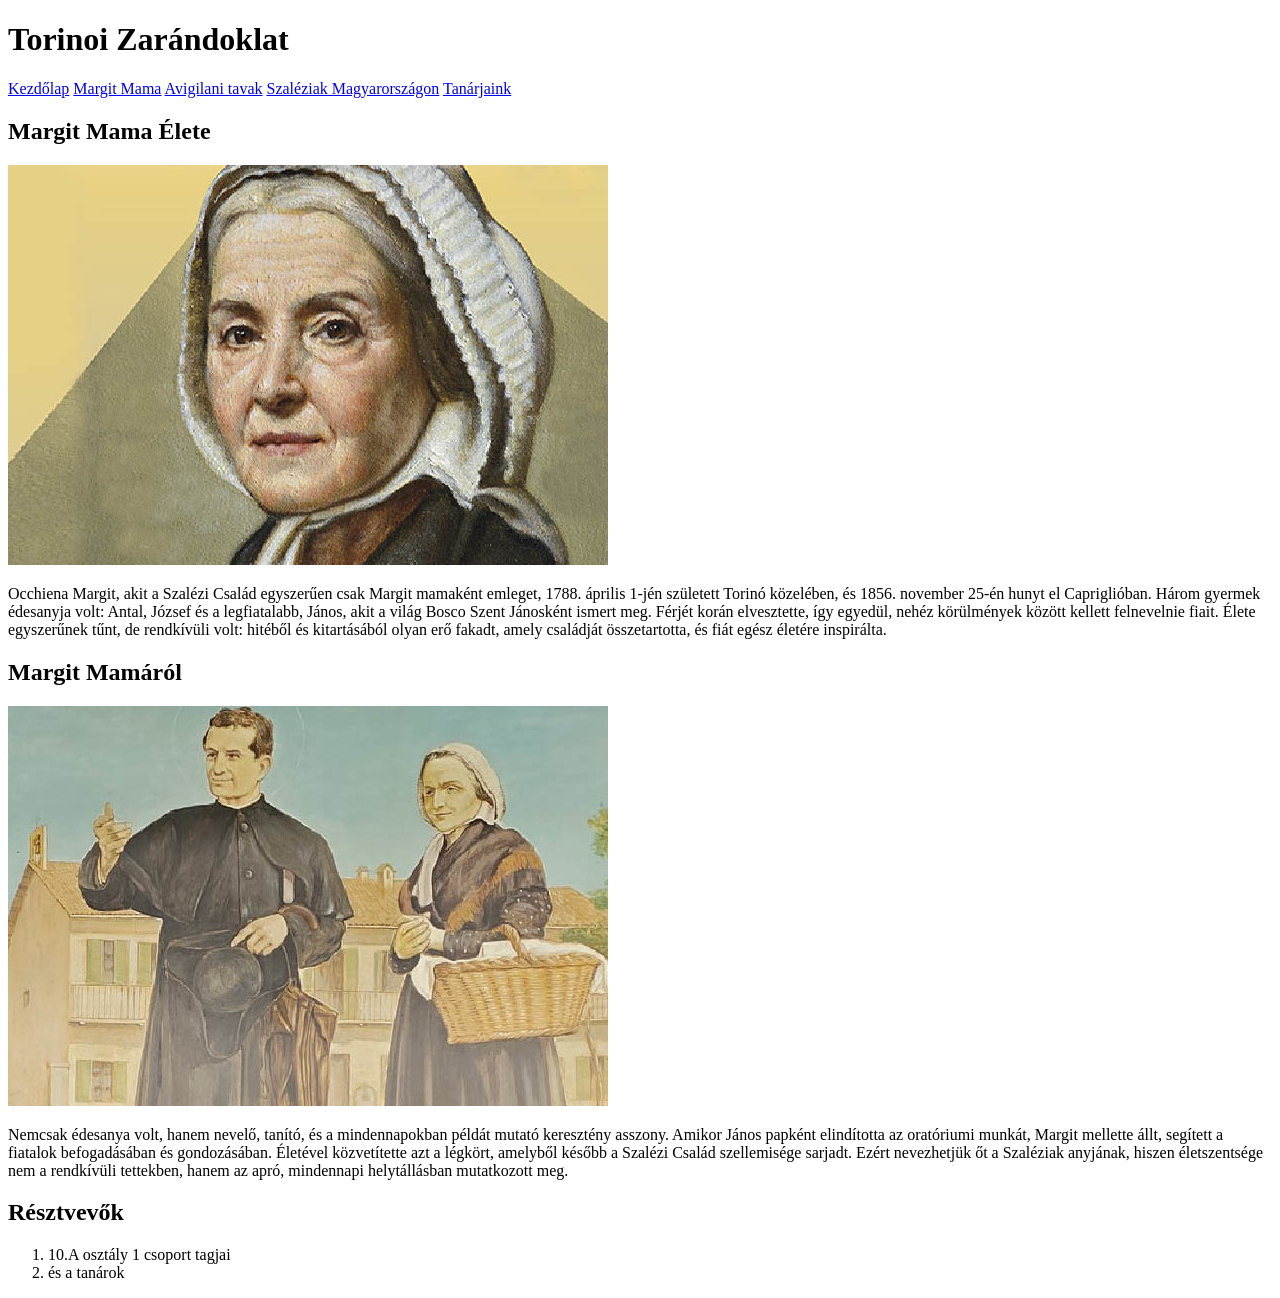
==== dolgozat_9_iru/index.html @ 00553532 "45" ====
<!doctype html>
<html lang="en">
  <head>
    <meta charset="UTF-8" />
    <meta name="description" content="Torinoi Zarándoklat" />
    <meta name="viewport" content="width=device-width, initial-scale=1.0" />
    <meta name="keywords" content="" />

    <title>Zakariás Andor</title>
  </head>
  <body>
    <main>
      <header>
        <h1>Torinoi Zarándoklat</h1>
        <a href="index.html">Kezdőlap</a>
        <a href="#">Margit Mama</a>
        <a href="#">Avigilani tavak</a>
        <a href="#">Szaléziak Magyarországon</a>
        <a href="tanaraim.html">Tanárjaink</a>
      </header>
      <article>
        <div class="margitmama">
          <div class="MargitÉlete">
            <h1>Margit Mama Élete</h1>
            <img src="kepek/margit1.png" alt="MMÉ" />
            <p>
              Occhiena Margit, akit a Szalézi Család egyszerűen csak Margit
              mamaként emleget, 1788. április 1-jén született Torinó közelében,
              és 1856. november 25-én hunyt el Capriglióban. Három gyermek
              édesanyja volt: Antal, József és a legfiatalabb, János, akit a
              világ Bosco Szent Jánosként ismert meg. Férjét korán elvesztette,
              így egyedül, nehéz körülmények között kellett felnevelnie fiait.
              Élete egyszerűnek tűnt, de rendkívüli volt: hitéből és
              kitartásából olyan erő fakadt, amely családját összetartotta, és
              fiát egész életére inspirálta.
            </p>
          </div>
          <div class="Margitról">
            <h1>Margit Mamáról</h1>
            <img src="kepek/margit2.png" alt="MMR" />
            <p>
              Nemcsak édesanya volt, hanem nevelő, tanító, és a mindennapokban
              példát mutató keresztény asszony. Amikor János papként elindította
              az oratóriumi munkát, Margit mellette állt, segített a fiatalok
              befogadásában és gondozásában. Életével közvetítette azt a
              légkört, amelyből később a Szalézi Család szellemisége sarjadt.
              Ezért nevezhetjük őt a Szaléziak anyjának, hiszen életszentsége
              nem a rendkívüli tettekben, hanem az apró, mindennapi
              helytállásban mutatkozott meg.
            </p>
          </div>
        </div>
        <h2>Résztvevők</h2>
        <ol>
            <li>10.A osztály 1 csoport tagjai</li>
            <li>és a tanárok</li>
        </ol>
      </article>
      <footer>
    
      </footer>
    </main>
  </body>
</html>
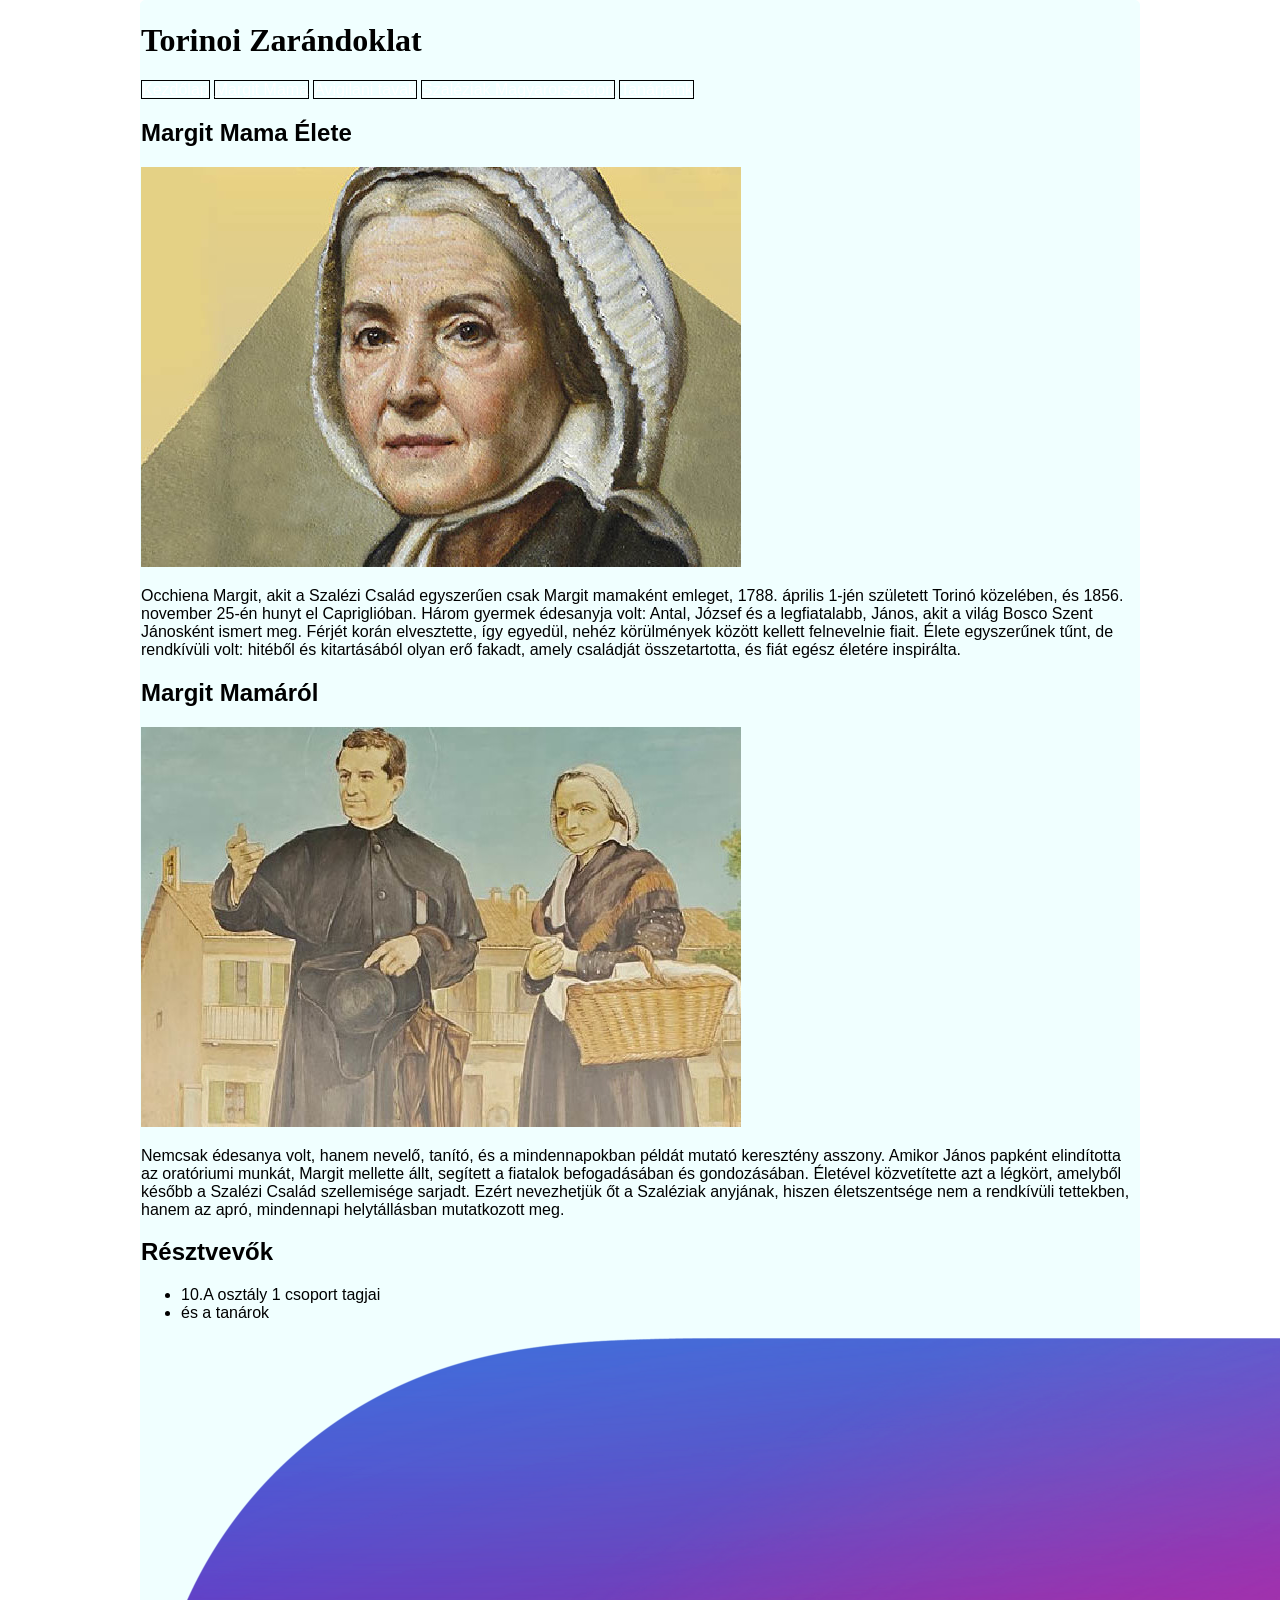
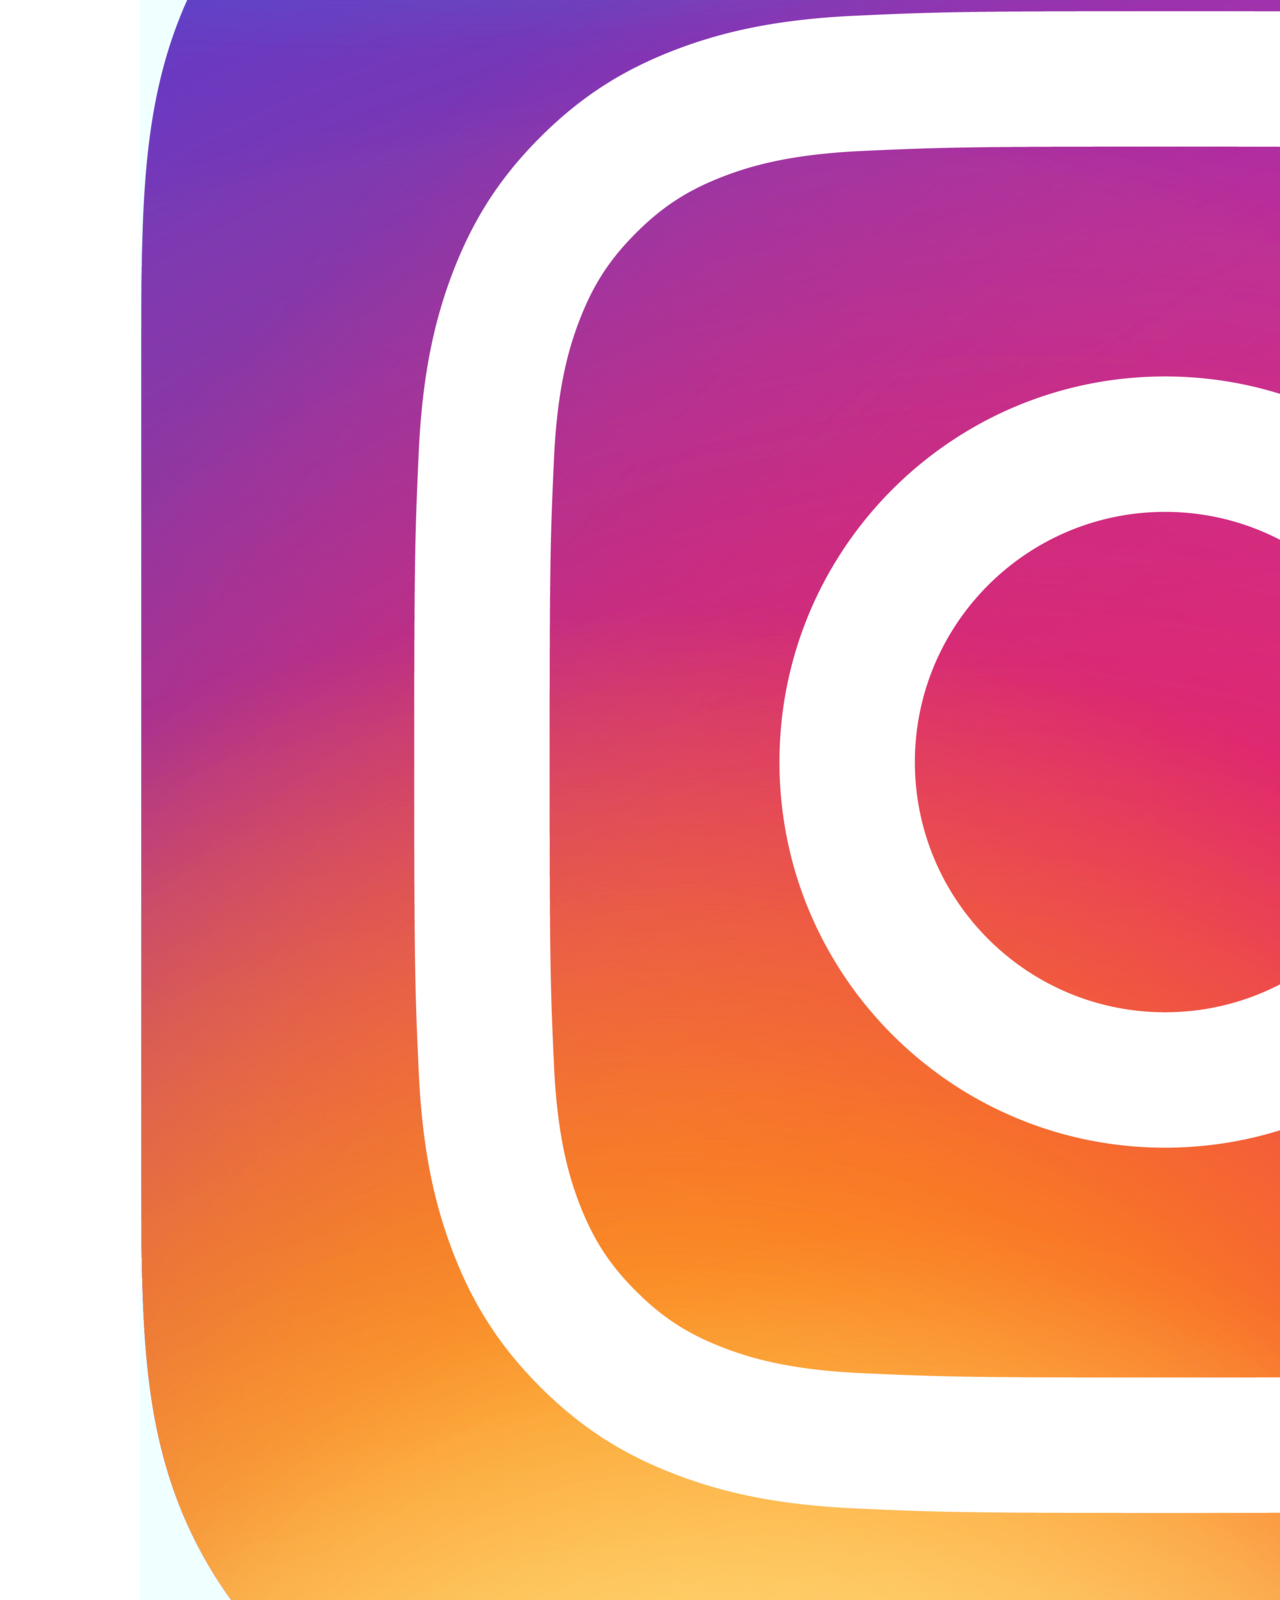
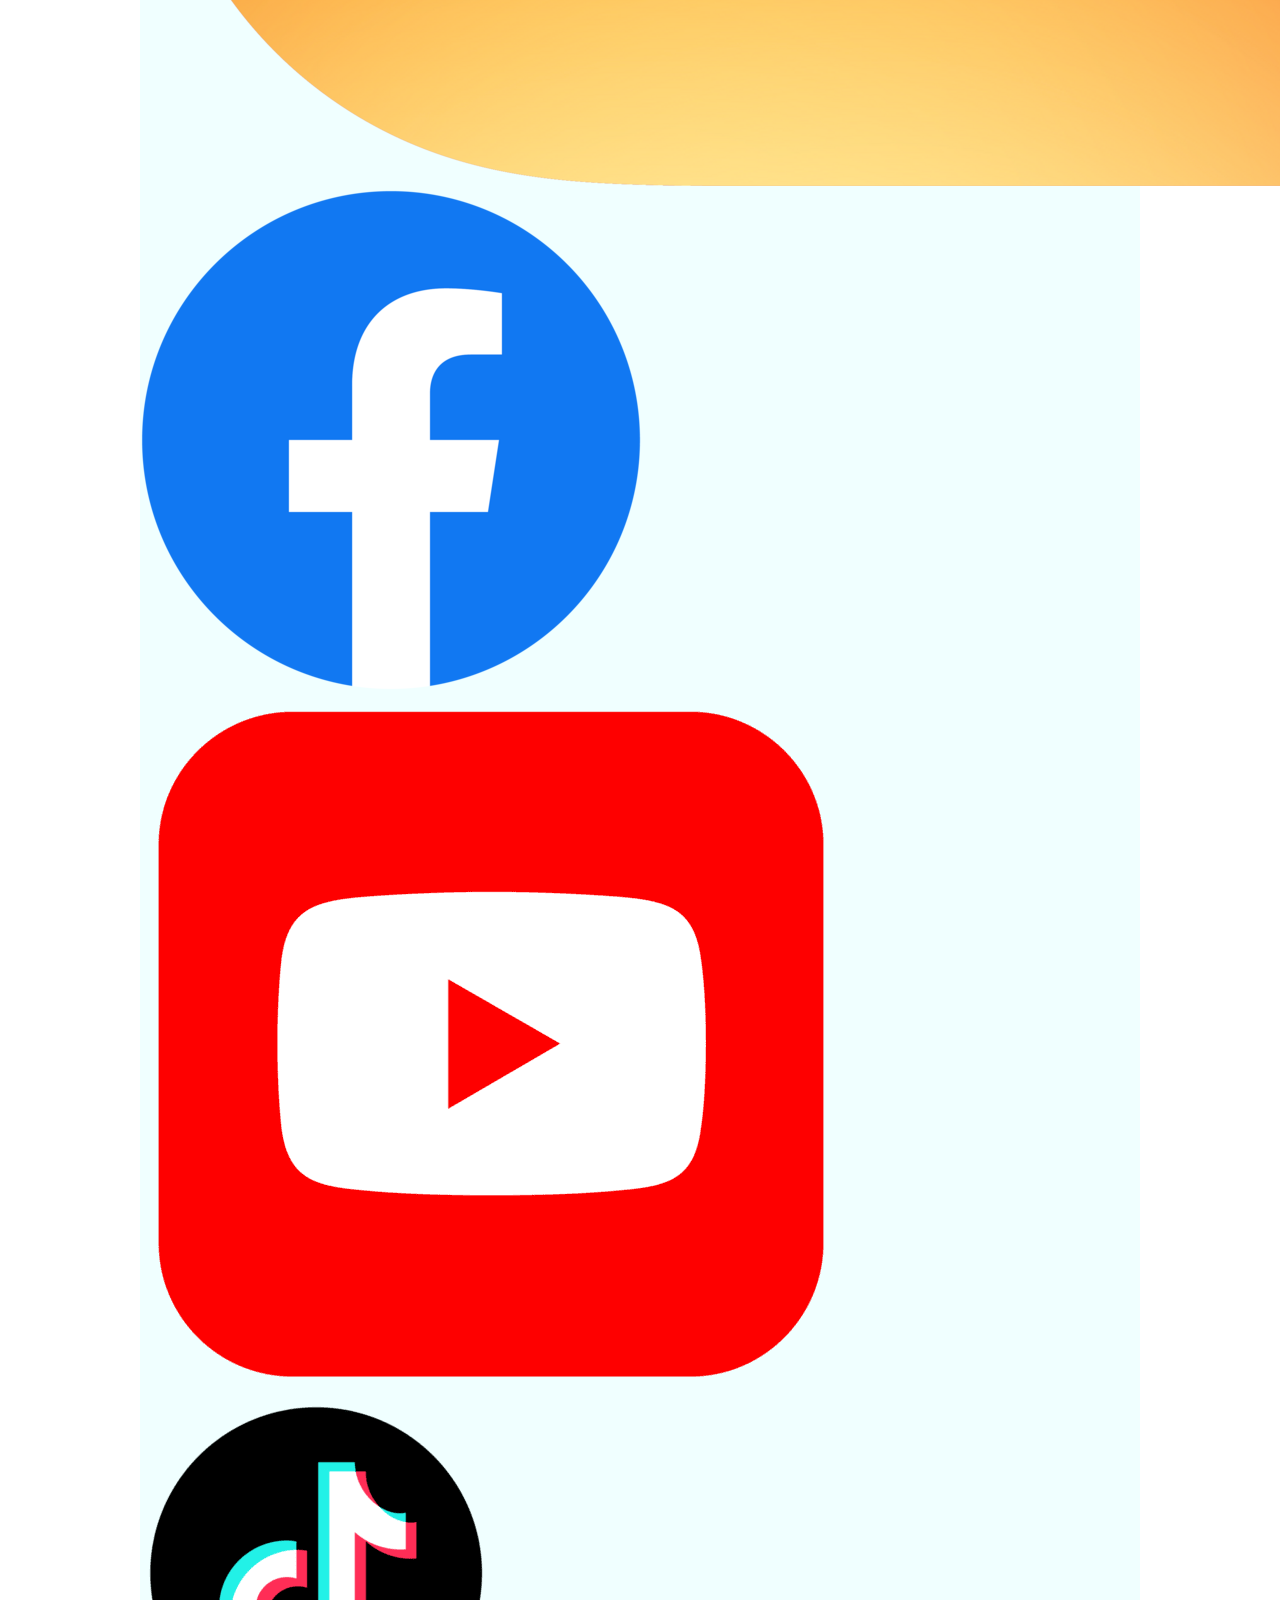
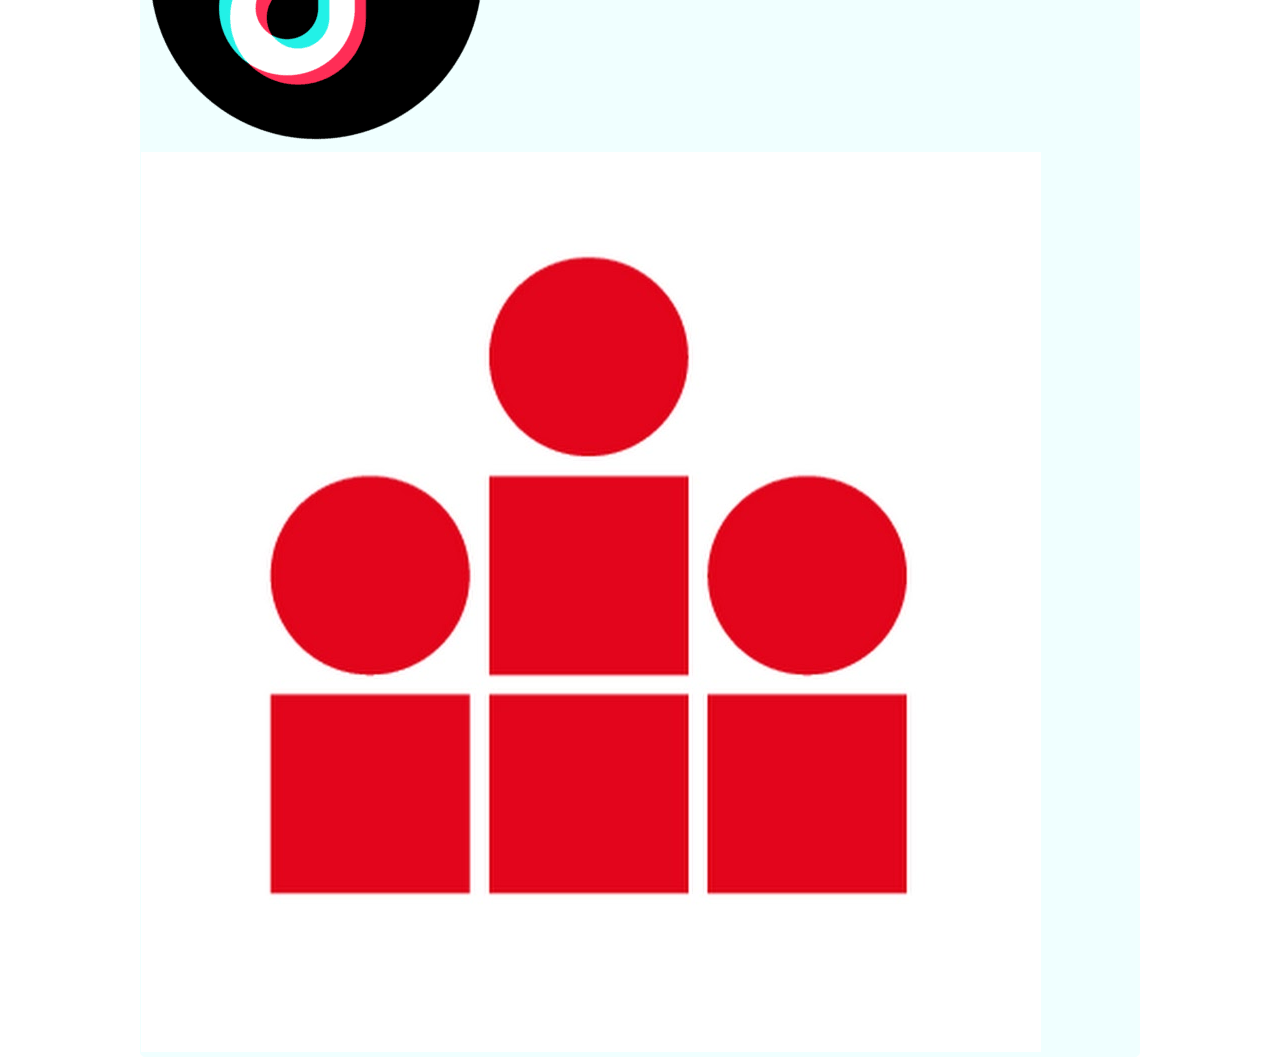
==== commit c6da103e: "30" ====
--- a/dolgozat_9_iru/index.html
+++ b/dolgozat_9_iru/index.html
@@ -5,8 +5,8 @@
     <meta name="description" content="Torinoi Zarándoklat" />
     <meta name="viewport" content="width=device-width, initial-scale=1.0" />
     <meta name="keywords" content="" />
+    <title>Zakariás Andor</title>
 
-    <title>Zakariás Andor</title>
   </head>
   <body>
     <main>
@@ -18,6 +18,10 @@
         <a href="#">Szaléziak Magyarországon</a>
         <a href="tanaraim.html">Tanárjaink</a>
       </header>
+      <nav>
+    <link rel="stylesheet" href="tanaraim.html">
+    <link rel="stylesheet" href="style.css">
+      </nav>
       <article>
         <div class="margitmama">
           <div class="MargitÉlete">
@@ -51,13 +55,19 @@
           </div>
         </div>
         <h2>Résztvevők</h2>
-        <ol>
+        <ul>
             <li>10.A osztály 1 csoport tagjai</li>
             <li>és a tanárok</li>
-        </ol>
+        </ul>
       </article>
       <footer>
-    
+    <div class="ikonok">
+        <img src="kepek/footer/Instagram_icon.png" alt="Instagram_icon">
+        <img src="kepek/footer/Facebook_Logo_(2019).png" alt="Facebook_Logo_">
+        <img src="kepek/footer/youtube-icon-free-png.png" alt="youtube-icon-free-png">
+        <img src="kepek/footer/tiktok-icon-free-png.png" alt="tiktok-icon-free-png">
+        <img src="kepek/footer/unnamed.jpg" alt="Szalézi">
+    </div>
       </footer>
     </main>
   </body>
--- a/dolgozat_9_iru/style.css
+++ b/dolgozat_9_iru/style.css
@@ -0,0 +1,42 @@
+*{box-sizing: border-box;}
+
+body {
+    margin: auto;
+    max-width: 1000px;
+    background-image:image() 
+}
+
+footer.img {
+   size: 10px;
+}
+
+main {
+    background-color: azure;
+    border: solid azure 1px;
+    border-radius: 5px;
+}
+
+.MMÉ {
+    border: 1px solid gray;
+}
+
+a { border: 1px solid black;
+    font-family: Arial, Helvetica, sans-serif;
+    color: white;
+}
+
+a.hover{
+    background-color:black;
+}
+
+article {
+    grid-template-columns: 1fr 1fr;
+    color: black;
+    font-family: Arial, Helvetica, sans-serif;
+}
+article.img {
+    max-width: 200px;
+
+}
+
+footer {grid-template-columns: 1fr 1fr 1fr 1fr 1fr;}
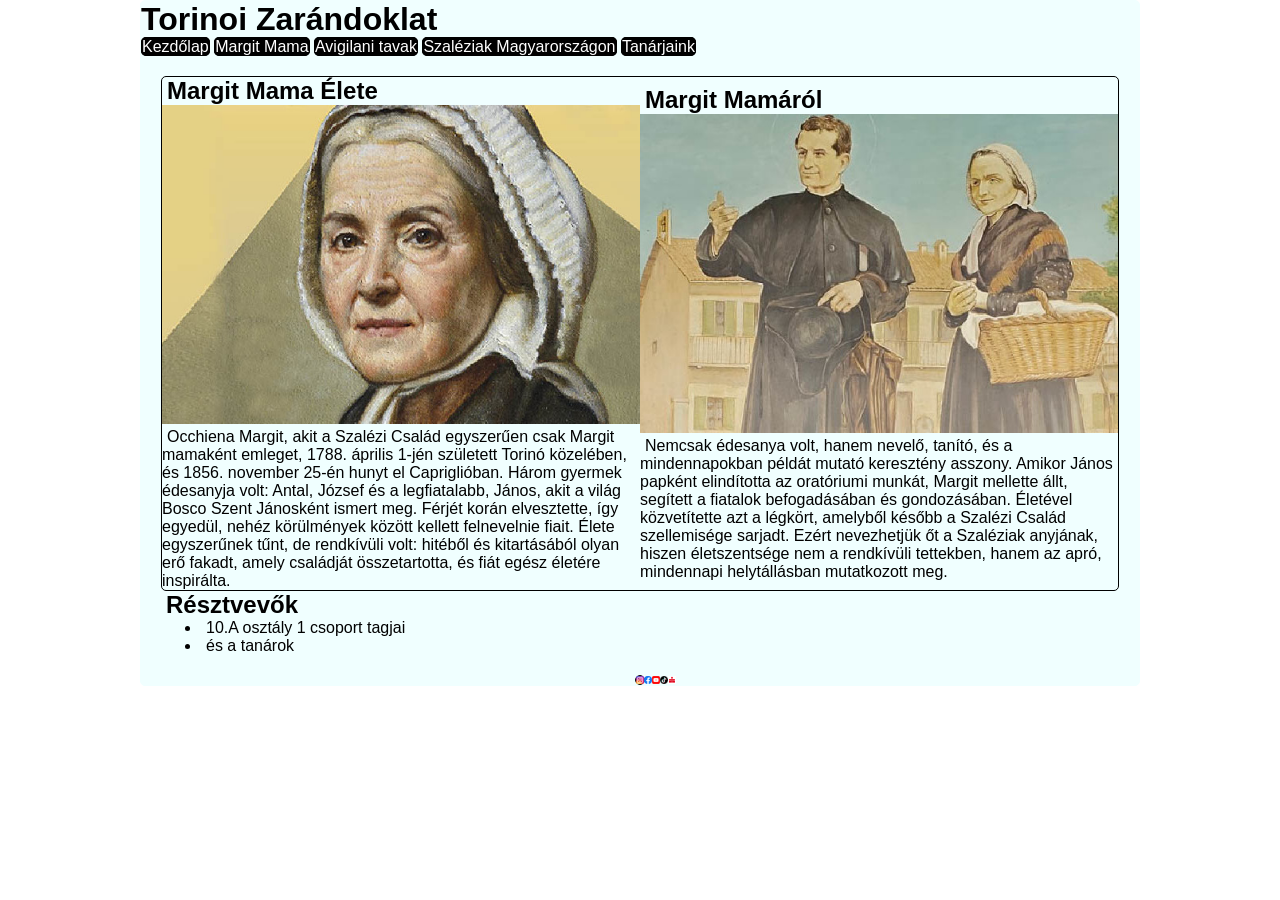
==== commit 5cead70f: "16" ====
--- a/dolgozat_9_iru/index.html
+++ b/dolgozat_9_iru/index.html
@@ -5,8 +5,9 @@
     <meta name="description" content="Torinoi Zarándoklat" />
     <meta name="viewport" content="width=device-width, initial-scale=1.0" />
     <meta name="keywords" content="" />
+    <link rel="stylesheet" href="style.css">
+    <link rel="stylesheet" href="">
     <title>Zakariás Andor</title>
-
   </head>
   <body>
     <main>
@@ -19,8 +20,6 @@
         <a href="tanaraim.html">Tanárjaink</a>
       </header>
       <nav>
-    <link rel="stylesheet" href="tanaraim.html">
-    <link rel="stylesheet" href="style.css">
       </nav>
       <article>
         <div class="margitmama">
--- a/dolgozat_9_iru/style.css
+++ b/dolgozat_9_iru/style.css
@@ -1,14 +1,17 @@
-*{box-sizing: border-box;}
+*{box-sizing: border-box;
+margin: auto;
+max-width: 1000px;}
 
 body {
     margin: auto;
-    max-width: 1000px;
-    background-image:image() 
+    width: 100%;
+    background-image:image("hatter.gif") 
+    widt
+}
+img{
+    width: 100%;
 }
 
-footer.img {
-   size: 10px;
-}
 
 main {
     background-color: azure;
@@ -23,20 +26,38 @@
 a { border: 1px solid black;
     font-family: Arial, Helvetica, sans-serif;
     color: white;
+    background-color: black;
+    text-decoration: none;
+    border-radius: 5px;
 }
 
-a.hover{
-    background-color:black;
-}
 
 article {
-    grid-template-columns: 1fr 1fr;
     color: black;
     font-family: Arial, Helvetica, sans-serif;
+    padding: 20px;
+    text-indent: 5px;
+
 }
 article.img {
-    max-width: 200px;
+    max-width: 100px;
 
 }
 
-footer {grid-template-columns: 1fr 1fr 1fr 1fr 1fr;}+.ikonok {grid-template-columns: 1fr 1fr 1fr 1fr 1fr;
+display:flex;
+border: 1px solid black;
+border-radius: 5px;
+width: 10px;
+height: 10px;}
+
+header {font-family: Arial, Helvetica, sans-serif;}
+
+.margitmama {
+    grid-template-columns: 1fr 1fr;
+    display: grid;
+    border: 1px  solid black;
+    border-radius: 5px;
+}
+
+@media screen  {}
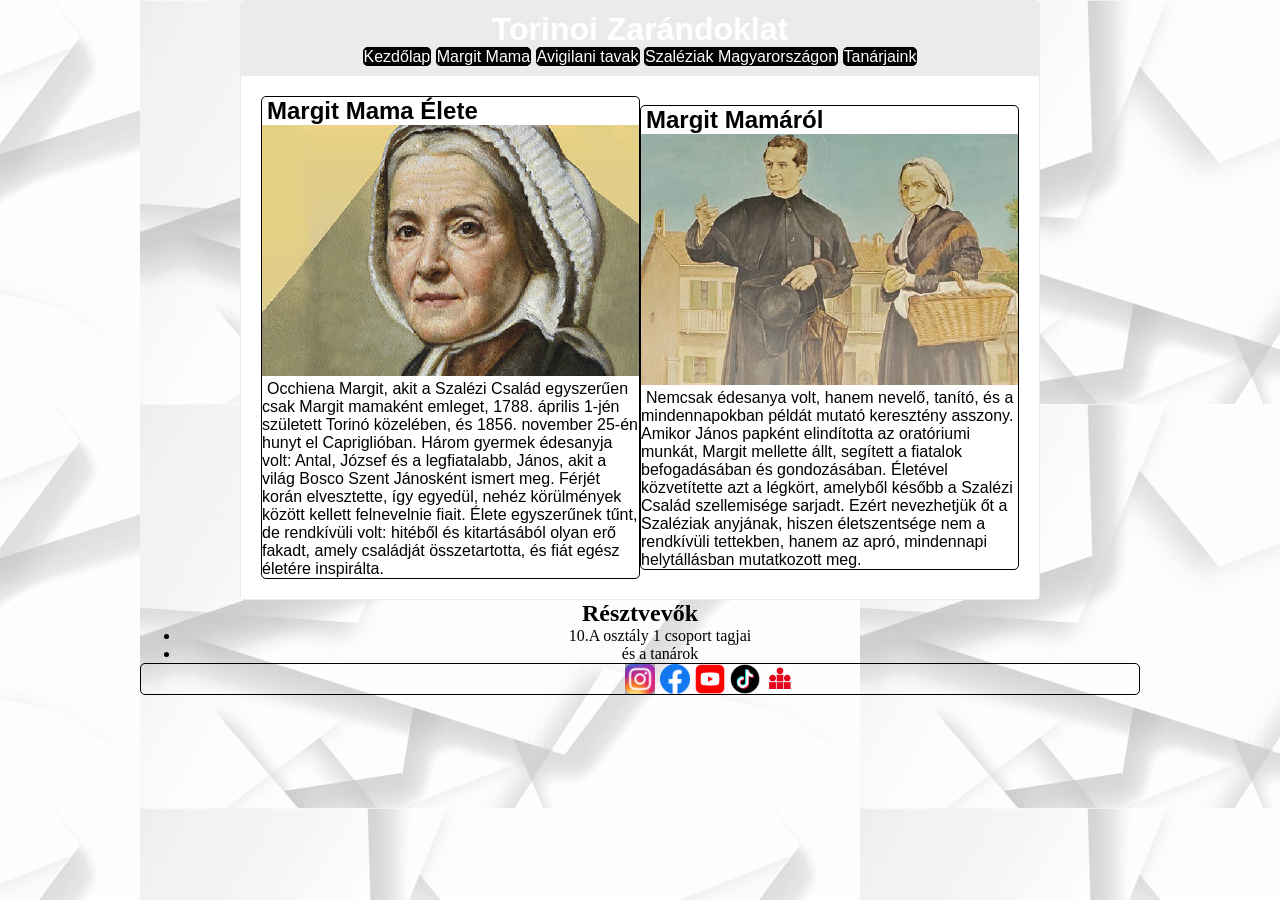
==== commit 6f0a241a: "5p" ====
--- a/dolgozat_9_iru/index.html
+++ b/dolgozat_9_iru/index.html
@@ -6,7 +6,7 @@
     <meta name="viewport" content="width=device-width, initial-scale=1.0" />
     <meta name="keywords" content="" />
     <link rel="stylesheet" href="style.css">
-    <link rel="stylesheet" href="">
+    <link rel="stylesheet" href="tanaraim.html">
     <title>Zakariás Andor</title>
   </head>
   <body>
@@ -53,13 +53,17 @@
             </p>
           </div>
         </div>
-        <h2>Résztvevők</h2>
+    
+      </article>
+    </main>
+    <div class="Résztvevők">
+    <h2>Résztvevők</h2>
         <ul>
             <li>10.A osztály 1 csoport tagjai</li>
             <li>és a tanárok</li>
         </ul>
-      </article>
-      <footer>
+        </div>
+    <footer>
     <div class="ikonok">
         <img src="kepek/footer/Instagram_icon.png" alt="Instagram_icon">
         <img src="kepek/footer/Facebook_Logo_(2019).png" alt="Facebook_Logo_">
@@ -68,6 +72,5 @@
         <img src="kepek/footer/unnamed.jpg" alt="Szalézi">
     </div>
       </footer>
-    </main>
   </body>
 </html>
--- a/dolgozat_9_iru/style.css
+++ b/dolgozat_9_iru/style.css
@@ -5,8 +5,8 @@
 body {
     margin: auto;
     width: 100%;
-    background-image:image("hatter.gif") 
-    widt
+    background-image:url(kepek/hatter.gif)
+    
 }
 img{
     width: 100%;
@@ -14,9 +14,10 @@
 
 
 main {
-    background-color: azure;
-    border: solid azure 1px;
+    background-color: rgb(234, 236, 236);
+    border: solid rgb(234, 236, 236) 1px;
     border-radius: 5px;
+    width: 80%;
 }
 
 .MMÉ {
@@ -29,7 +30,13 @@
     background-color: black;
     text-decoration: none;
     border-radius: 5px;
+    text-align: center;
 }
+
+footer {border: 1px solid black;
+border-radius: 5px;
+width: 100%;
+background-image:url(kepek/headerhatter.png) ;}
 
 
 article {
@@ -37,7 +44,7 @@
     font-family: Arial, Helvetica, sans-serif;
     padding: 20px;
     text-indent: 5px;
-
+    background-color: white;
 }
 article.img {
     max-width: 100px;
@@ -46,18 +53,34 @@
 
 .ikonok {grid-template-columns: 1fr 1fr 1fr 1fr 1fr;
 display:flex;
-border: 1px solid black;
-border-radius: 5px;
-width: 10px;
-height: 10px;}
+gap: 5px;
+width: 30px;
+height: 30px;
+background-color: darkgray;
+}
 
-header {font-family: Arial, Helvetica, sans-serif;}
+header {font-family: Arial, Helvetica, sans-serif;
+color: white;
+padding: 10px;
+width: 100%;
+text-align: center;
+background-image: url(kepek/headerhatter.png);}
 
 .margitmama {
     grid-template-columns: 1fr 1fr;
     display: grid;
-    border: 1px  solid black;
+    
+}
+
+.MargitÉlete {border: 1px  solid black;
+    border-radius: 5px;}
+
+.Margitról {border: 1px  solid black;
     border-radius: 5px;
 }
 
+.Résztvevők {text-align: center;}
+
+
+
 @media screen  {}
